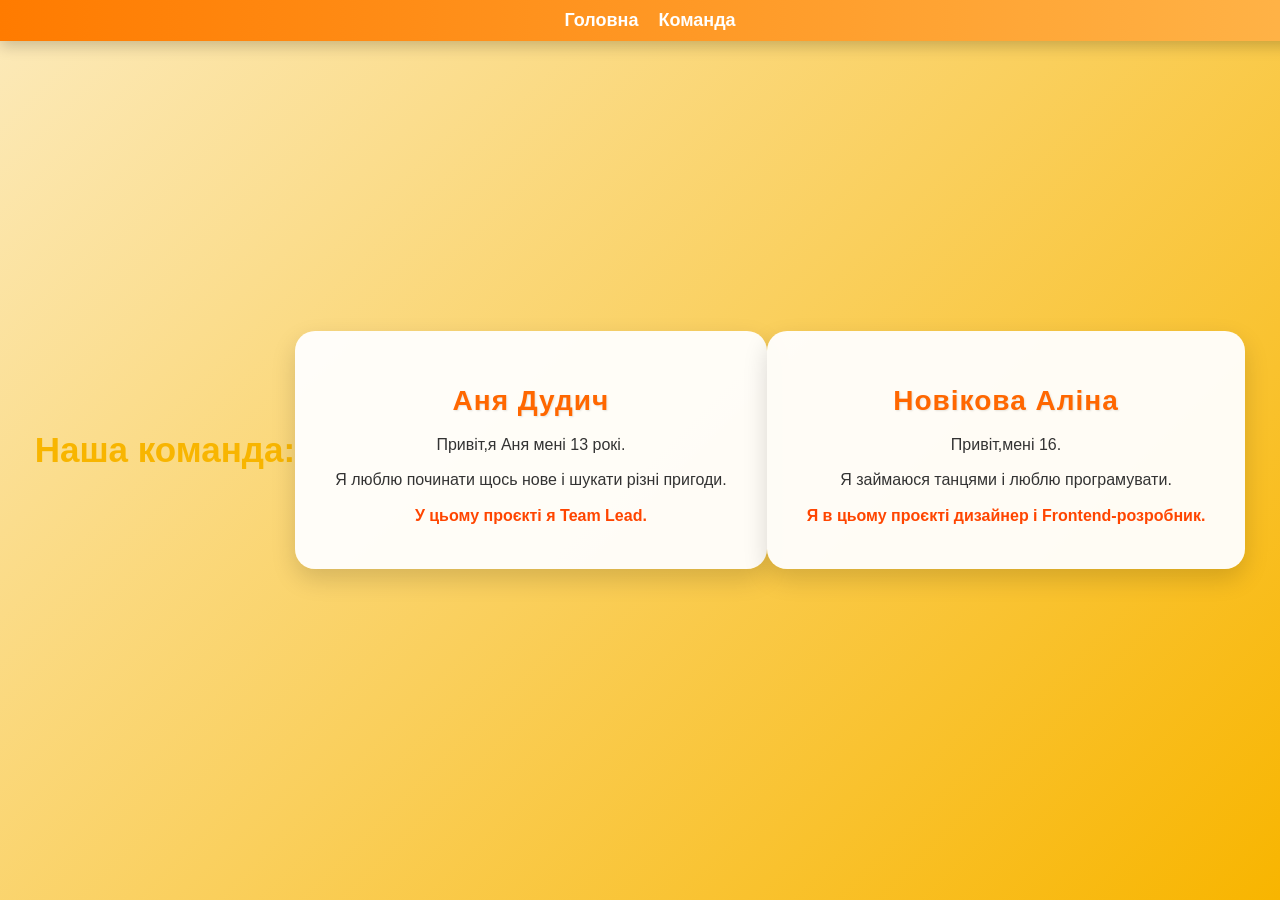
==== about.html @ 415a9a27 "add new files" ====
<html>
<body>
 <nav>
  

  <a href="#home">Головна</a>
  <a href="#team">Команда</a>
</nav>
  
<h1>Наша команда:</h1>
<div>
    <h2>Аня Дудич</h2>
    <p>Привіт,я Аня мені 13 рокі.</p>
    <p>Я люблю починати щось нове і шукати різні пригоди.</p>
    <p>У цьому проєкті я Team Lead.</p>
    
</div>
<div>
    <h2>Новікова Аліна</h2>
    <p>Привіт,мені 16.</p>
    <p>Я займаюся танцями і люблю програмувати.</p>
    <p>Я в цьому проєкті дизайнер і Frontend-розробник.</p>
</div>

<link rel="stylesheet" href="style.css">

</body>
</html>
---- style.css ----
body {
    font-family: 'Segoe UI', Tahoma, Geneva, Verdana, sans-serif;
    background: linear-gradient(135deg, #fceabb, #f8b500);
    display: flex;
    justify-content: center;
    align-items: center;
    height: 100vh;
    margin: 0;
}


div {
    background: rgba(255, 255, 255, 0.95);
    padding: 30px 40px;
    border-radius: 20px;
    box-shadow: 0 10px 25px rgba(0, 0, 0, 0.15);
    text-align: center;
    transition: transform 0.3s, box-shadow 0.3s;
}

div:hover {
    transform: translateY(-8px);
    box-shadow: 0 15px 35px rgba(0, 0, 0, 0.25);
}

h2 {
    font-size: 28px;
    color: #ff6700;
    margin-bottom: 15px;
    letter-spacing: 1px;
    text-shadow: 1px 1px 2px rgba(0,0,0,0.1);
}


p {
    font-size: 16px;
    line-height: 1.6;
    color: #333;
    margin: 10px 0;
}

p:last-child {
    font-weight: bold;
    color: #ff4500;
}

h1 {
    color: #f8b500;
    font-size: 35;
}
nav {
  position: fixed;
  top: 0;
  left: 0;
  width: 100%;

  background: linear-gradient(90deg, #ff7b00, #ffb347);
  padding: 10px;

  display: flex;
  align-items: center;
  justify-content: center;
  gap: 20px;

  box-shadow: 0 5px 15px rgba(0,0,0,0.2);
}

nav a {
  color: white;
  text-decoration: none;
  font-weight: bold;
  font-size: 18px;
}
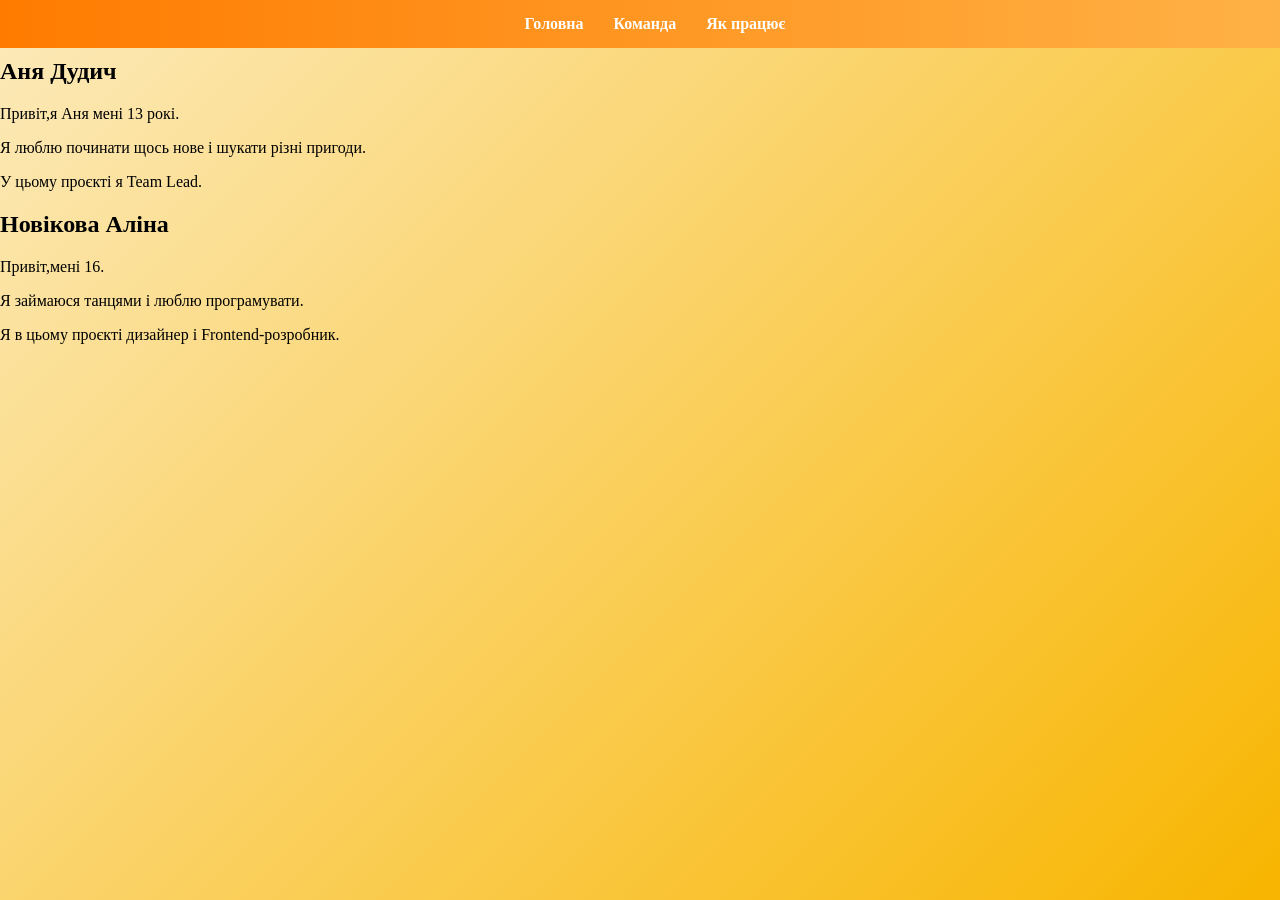
==== commit 3e737b77: "n" ====
--- a/about.html
+++ b/about.html
@@ -2,9 +2,10 @@
 <body>
  <nav>
   
-
+    
   <a href="#home">Головна</a>
   <a href="#team">Команда</a>
+  <a href="#prediction">Як працює</a>
 </nav>
   
 <h1>Наша команда:</h1>
--- a/style.css
+++ b/style.css
@@ -1,75 +1,188 @@
-
 body {
-    font-family: 'Segoe UI', Tahoma, Geneva, Verdana, sans-serif;
+    font-family: 'Segoe UI';
     background: linear-gradient(135deg, #fceabb, #f8b500);
-    display: flex;
-    justify-content: center;
-    align-items: center;
-    height: 100vh;
     margin: 0;
 }
 
-
-div {
-    background: rgba(255, 255, 255, 0.95);
-    padding: 30px 40px;
-    border-radius: 20px;
-    box-shadow: 0 10px 25px rgba(0, 0, 0, 0.15);
-    text-align: center;
-    transition: transform 0.3s, box-shadow 0.3s;
-}
-
-div:hover {
-    transform: translateY(-8px);
-    box-shadow: 0 15px 35px rgba(0, 0, 0, 0.25);
-}
-
-h2 {
-    font-size: 28px;
-    color: #ff6700;
-    margin-bottom: 15px;
-    letter-spacing: 1px;
-    text-shadow: 1px 1px 2px rgba(0,0,0,0.1);
-}
-
-
-p {
-    font-size: 16px;
-    line-height: 1.6;
-    color: #333;
-    margin: 10px 0;
-}
-
-p:last-child {
-    font-weight: bold;
-    color: #ff4500;
-}
-
-h1 {
-    color: #f8b500;
-    font-size: 35;
-}
 nav {
-  position: fixed;
-  top: 0;
-  left: 0;
-  width: 100%;
-
-  background: linear-gradient(90deg, #ff7b00, #ffb347);
-  padding: 10px;
-
-  display: flex;
-  align-items: center;
-  justify-content: center;
-  gap: 20px;
-
-  box-shadow: 0 5px 15px rgba(0,0,0,0.2);
+    position: fixed;
+    width: 100%;
+    top: 0;
+    background: linear-gradient(90deg, #ff7b00, #ffb347);
+    display: flex;
+    justify-content: center;
+    gap: 30px;
+    padding: 15px;
+    backdrop-filter: blur(10px);
 }
 
 nav a {
-  color: white;
-  text-decoration: none;
-  font-weight: bold;
-  font-size: 18px;
+    color: white;
+    text-decoration: none;
+    font-weight: bold;
+    transition: 0.3s;
 }
 
+nav a:hover {
+    transform: scale(1.1);
+}
+
+.section {
+    padding: 120px 20px;
+    text-align: center;
+}
+
+.grid {
+    display: flex;
+    justify-content: center;
+    gap: 25px;
+    flex-wrap: wrap;
+}
+
+.glass {
+    background: rgba(255,255,255,0.2);
+    backdrop-filter: blur(10px);
+    border-radius: 20px;
+}
+
+.card {
+    padding: 20px;
+    width: 260px;
+    box-shadow: 0 10px 30px rgba(0,0,0,0.2);
+    transition: 0.3s;
+}
+
+.card:hover {
+    transform: translateY(-10px) scale(1.03);
+}
+
+button {
+    padding: 10px 20px;
+    border: none;
+    border-radius: 10px;
+    background: #ff7b00;
+    color: white;
+    cursor: pointer;
+    transition: 0.3s;
+}
+
+button:hover {
+    background: #ff5500;
+}
+
+.main-btn {
+    margin-top: 30px;
+    font-size: 18px;
+}
+
+.generator {
+    padding: 25px;
+    display: inline-block;
+}
+
+.idea {
+    font-size: 18px;
+    margin: 15px 0;
+}
+
+.panels {
+    display: flex;
+    justify-content: center;
+    gap: 30px;
+    margin-top: 30px;
+}
+
+.panel {
+    width: 250px;
+    padding: 15px;
+}
+
+ul {
+    list-style: none;
+    padding: 0;
+}
+
+li {
+    margin: 5px 0;
+    background: rgba(255,255,255,0.6);
+    padding: 5px;
+    border-radius: 5px;
+}
+
+.team-container {
+    display: flex;
+    justify-content: center;
+    gap: 40px;
+}
+
+.card img {
+    width: 100px;
+    border-radius: 50%;
+}
+
+.settings {
+    display: flex;
+    gap: 10px;
+    margin-bottom: 15px;
+    justify-content: center;
+}
+
+select {
+    padding: 8px;
+    border-radius: 8px;
+    border: none;
+}
+
+.ideas {
+    margin-top: 20px;
+    display: flex;
+    flex-direction: column;
+    gap: 15px;
+}
+
+.idea-card {
+    background: rgba(255,255,255,0.7);
+    padding: 15px;
+    border-radius: 15px;
+    transition: 0.3s;
+    position: relative;
+}
+
+.idea-card:hover {
+    transform: scale(1.02);
+}
+
+.idea-text {
+    margin-bottom: 10px;
+}
+
+.idea-actions {
+    display: flex;
+    gap: 10px;
+}
+
+.panel button {
+    margin-bottom: 10px;
+    background: #ff5500;
+}
+
+li {
+    display: flex;
+    justify-content: space-between;
+    align-items: center;
+    gap: 10px;
+}
+
+.delete-btn {
+    background: #ff4d4d;
+    border: none;
+    color: white;
+    border-radius: 6px;
+    cursor: pointer;
+    padding: 4px 8px;
+    font-size: 12px;
+}
+
+.delete-btn:hover {
+    background: #cc0000;
+}
